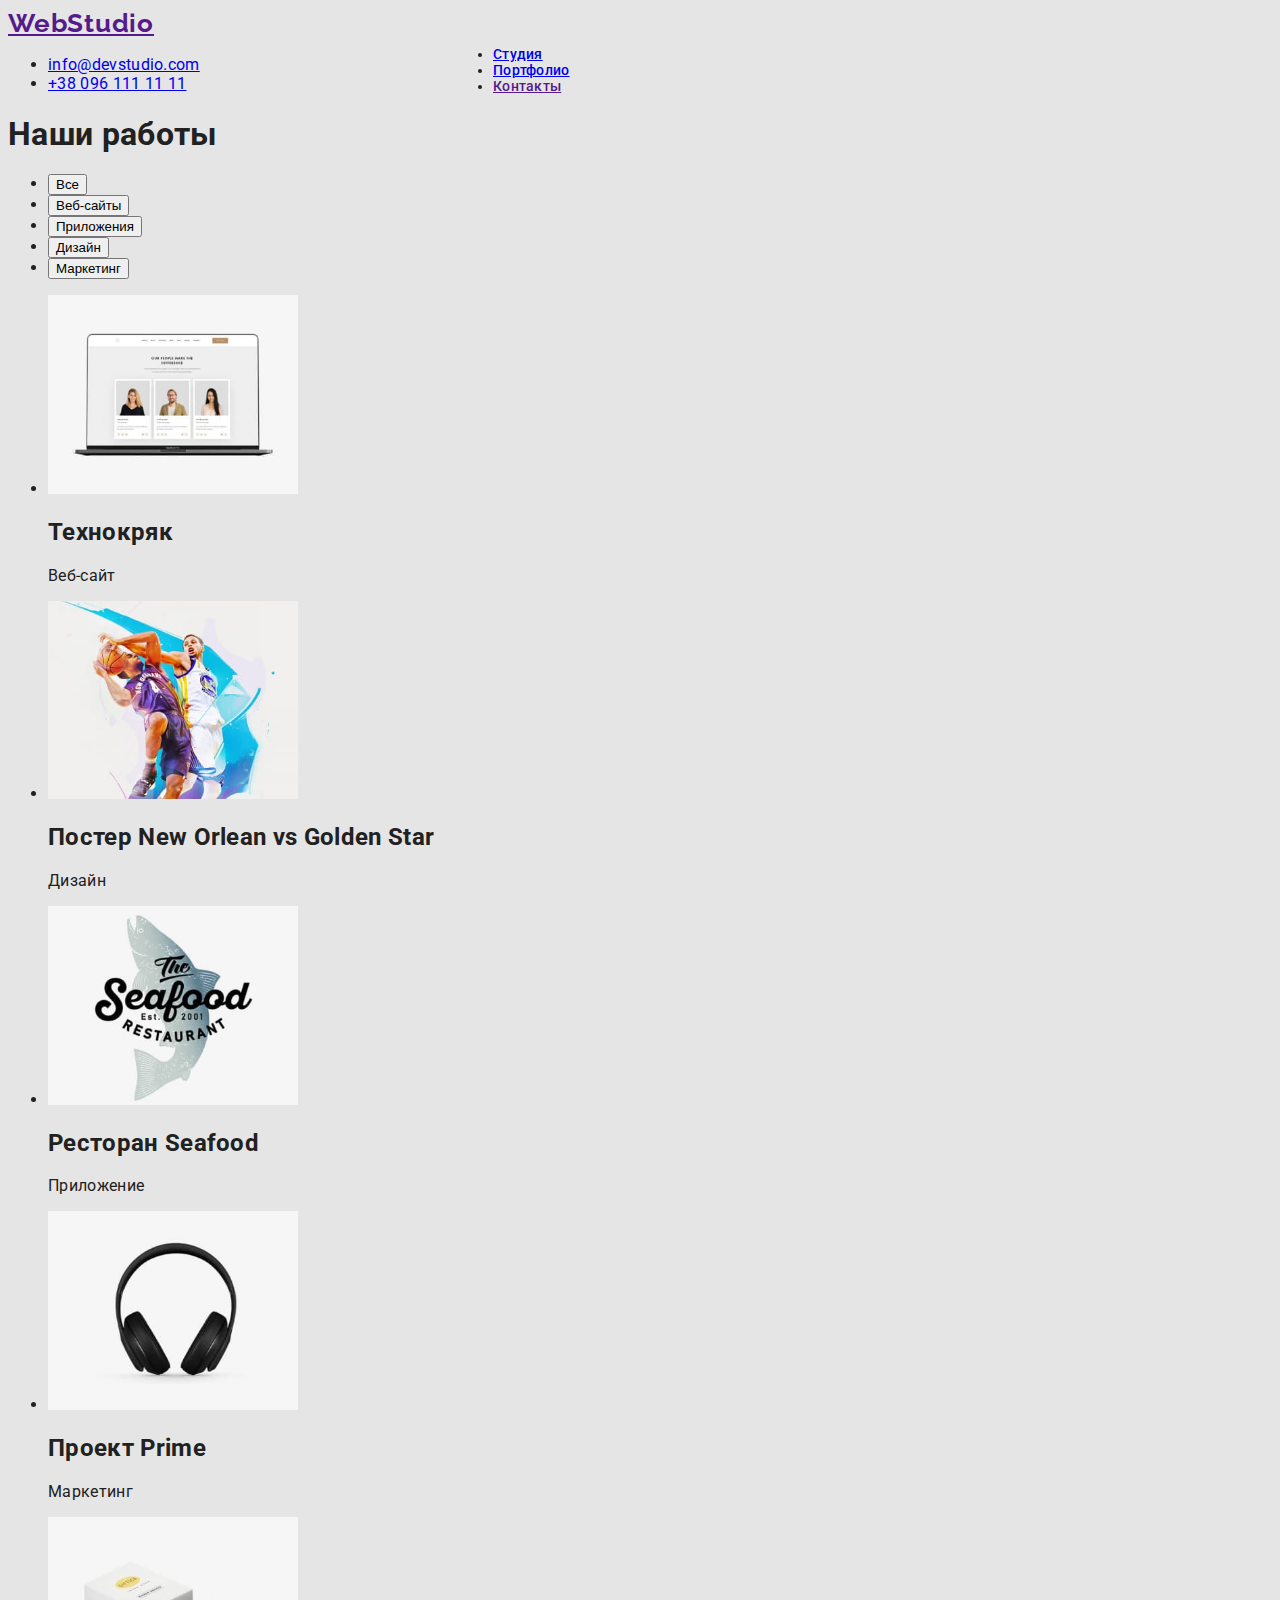
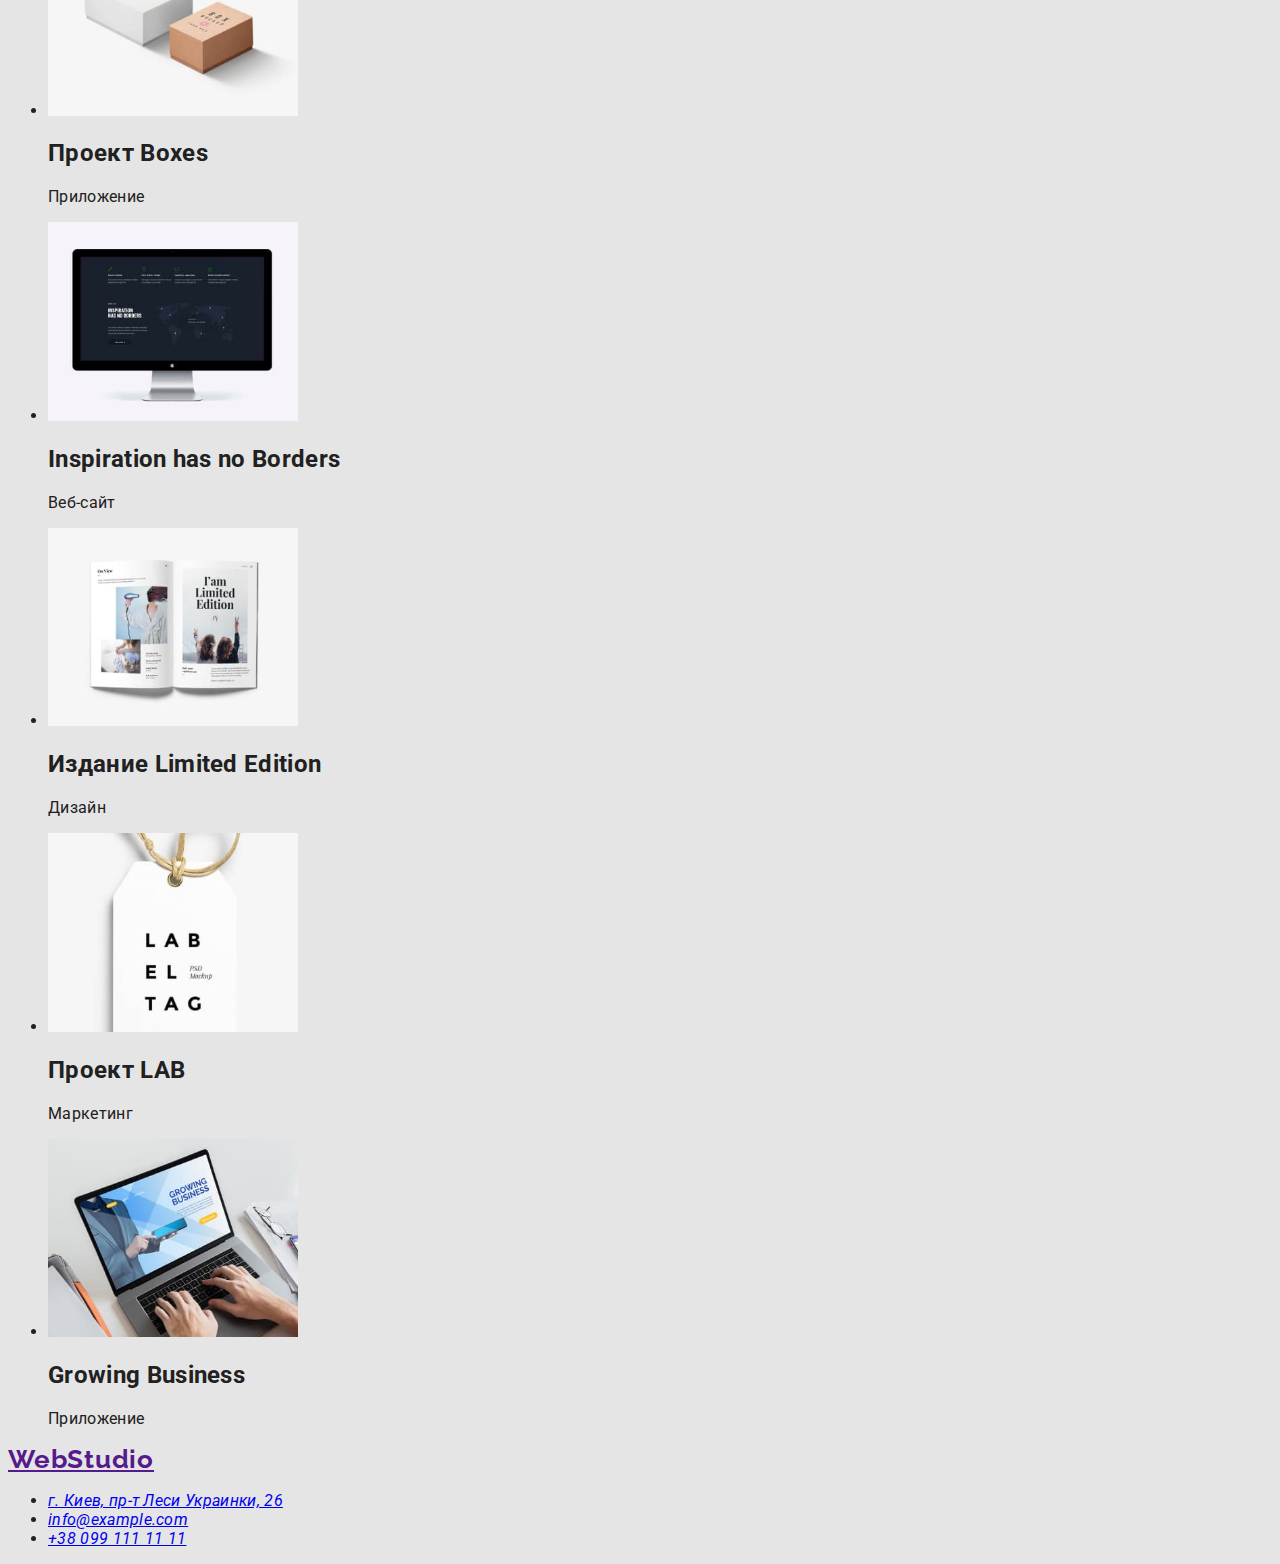
==== portfolio.html @ 0300ddf5 "css" ====
<!DOCTYPE html>
<html lang="ru">
  <head>
    <meta charset="UTF-8" />
    <meta http-equiv="X-UA-Compatible" content="IE=edge" />
    <meta name="viewport" content="width=device-width, initial-scale=1.0" />
    <title>Document</title>
    <link
      href="https://fonts.googleapis.com/css2?family=Raleway:wght@700&family=Roboto:wght@400;500;700;900&display=swap"
      rel="stylesheet"
    />
    <link rel="stylesheet" href="./css/styles.css" />
  </head>
  <body>
    <header>
      <nav>
        <a href="" class="logo">WebStudio</a>
        <ul class="site-nav">
          <li><a href="./index.html">Студия</a></li>
          <li><a href="./portfolio.html">Портфолио</a></li>
          <li><a href="">Контакты</a></li>
        </ul>
      </nav>
      <ul>
        <li><a href="mailto:info@devstudio.com">info@devstudio.com</a></li>
        <li><a href="tel:+380961111111">+38 096 111 11 11</a></li>
      </ul>
    </header>
    <main>
      <h1>Наши работы</h1>
      <ul>
        <li>
          <button type="button">Все</button>
        </li>
        <li>
          <button type="button">Веб-сайты</button>
        </li>
        <li>
          <button type="button">Приложения</button>
        </li>
        <li>
          <button type="button">Дизайн</button>
        </li>
        <li>
          <button type="button">Маркетинг</button>
        </li>
      </ul>
      <ul>
        <li>
          <img src="./images/img1.jpg" alt="ноутбук" width="250" />
          <h2>Технокряк</h2>
          <p>Веб-сайт</p>
        </li>
        <li>
          <img src="./images/img2.jpg" alt="баскетболисты" width="250" />
          <h2>Постер New Orlean vs Golden Star</h2>
          <p>Дизайн</p>
        </li>
        <li>
          <img src="./images/img3.jpg" alt="seafood" width="250" />
          <h2>Ресторан Seafood</h2>
          <p>Приложение</p>
        </li>
        <li>
          <img src="./images/img4.jpg" alt="наушники" width="250" />
          <h2>Проект Prime</h2>
          <p>Маркетинг</p>
        </li>
        <li>
          <img src="./images/img5.jpg" alt="коробки" width="250" />
          <h2>Проект Boxes</h2>
          <p>Приложение</p>
        </li>
        <li>
          <img src="./images/img6.jpg" alt="компьютер" width="250" />
          <h2>Inspiration has no Borders</h2>
          <p>Веб-сайт</p>
        </li>
        <li>
          <img src="./images/img7.jpg" alt="журнал" width="250" />
          <h2>Издание Limited Edition</h2>
          <p>Дизайн</p>
        </li>
        <li>
          <img src="./images/img8.jpg" alt="этикетка" width="250" />
          <h2>Проект LAB</h2>
          <p>Маркетинг</p>
        </li>
        <li>
          <img src="./images/img9.jpg" alt="работа за ноутбуком" width="250" />
          <h2>Growing Business</h2>
          <p>Приложение</p>
        </li>
      </ul>
    </main>
    <footer>
      <a href="" class="logo">WebStudio</a>
      <address>
        <ul>
          <li>
            <a href="https://goo.gl/maps/PEtUD6FRup9HMeJw8"
              >г. Киев, пр-т Леси Украинки, 26</a
            >
          </li>
          <li><a href="mailto:info@example.com">info@example.com</a></li>
          <li><a href="tel:+380991111111">+38 099 111 11 11</a></li>
        </ul>
      </address>
    </footer>
  </body>
</html>
---- css/styles.css ----
body {
  background-color: #e5e5e5;
  font-family: "Roboto", sans-serif;
  color: #212121;
  letter-spacing: 0.02em;
}
.logo {
  font-family: "Raleway", sans-serif;
  font-style: normal;
  font-weight: bold;
  font-size: 26px;
  line-height: 1.2;
  letter-spacing: 0.03em;
}
.site-nav {
  position: absolute;
  width: 49px;
  height: 16px;
  left: 453px;
  top: 32px;
  font-family: Roboto;
  font-style: normal;
  font-weight: 500;
  font-size: 14px;
  line-height: 16px;
  letter-spacing: 0.02em;
}
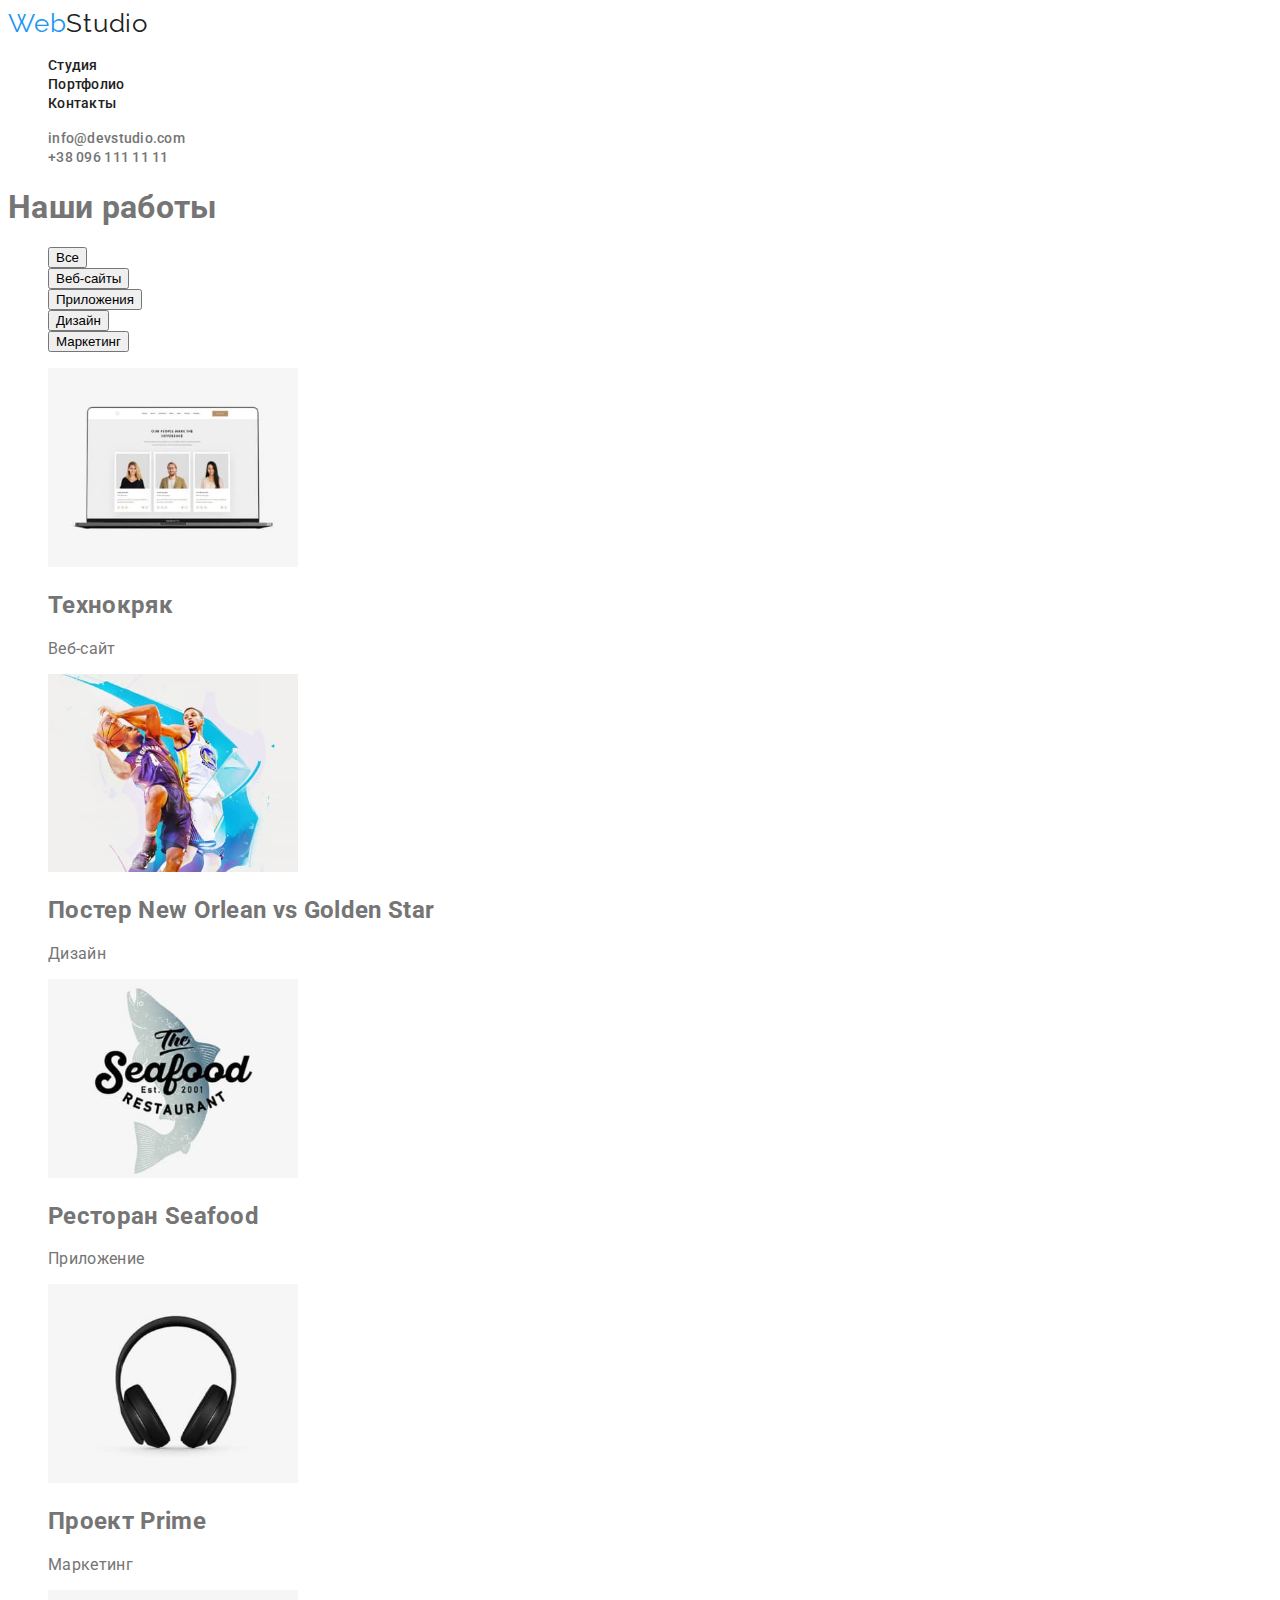
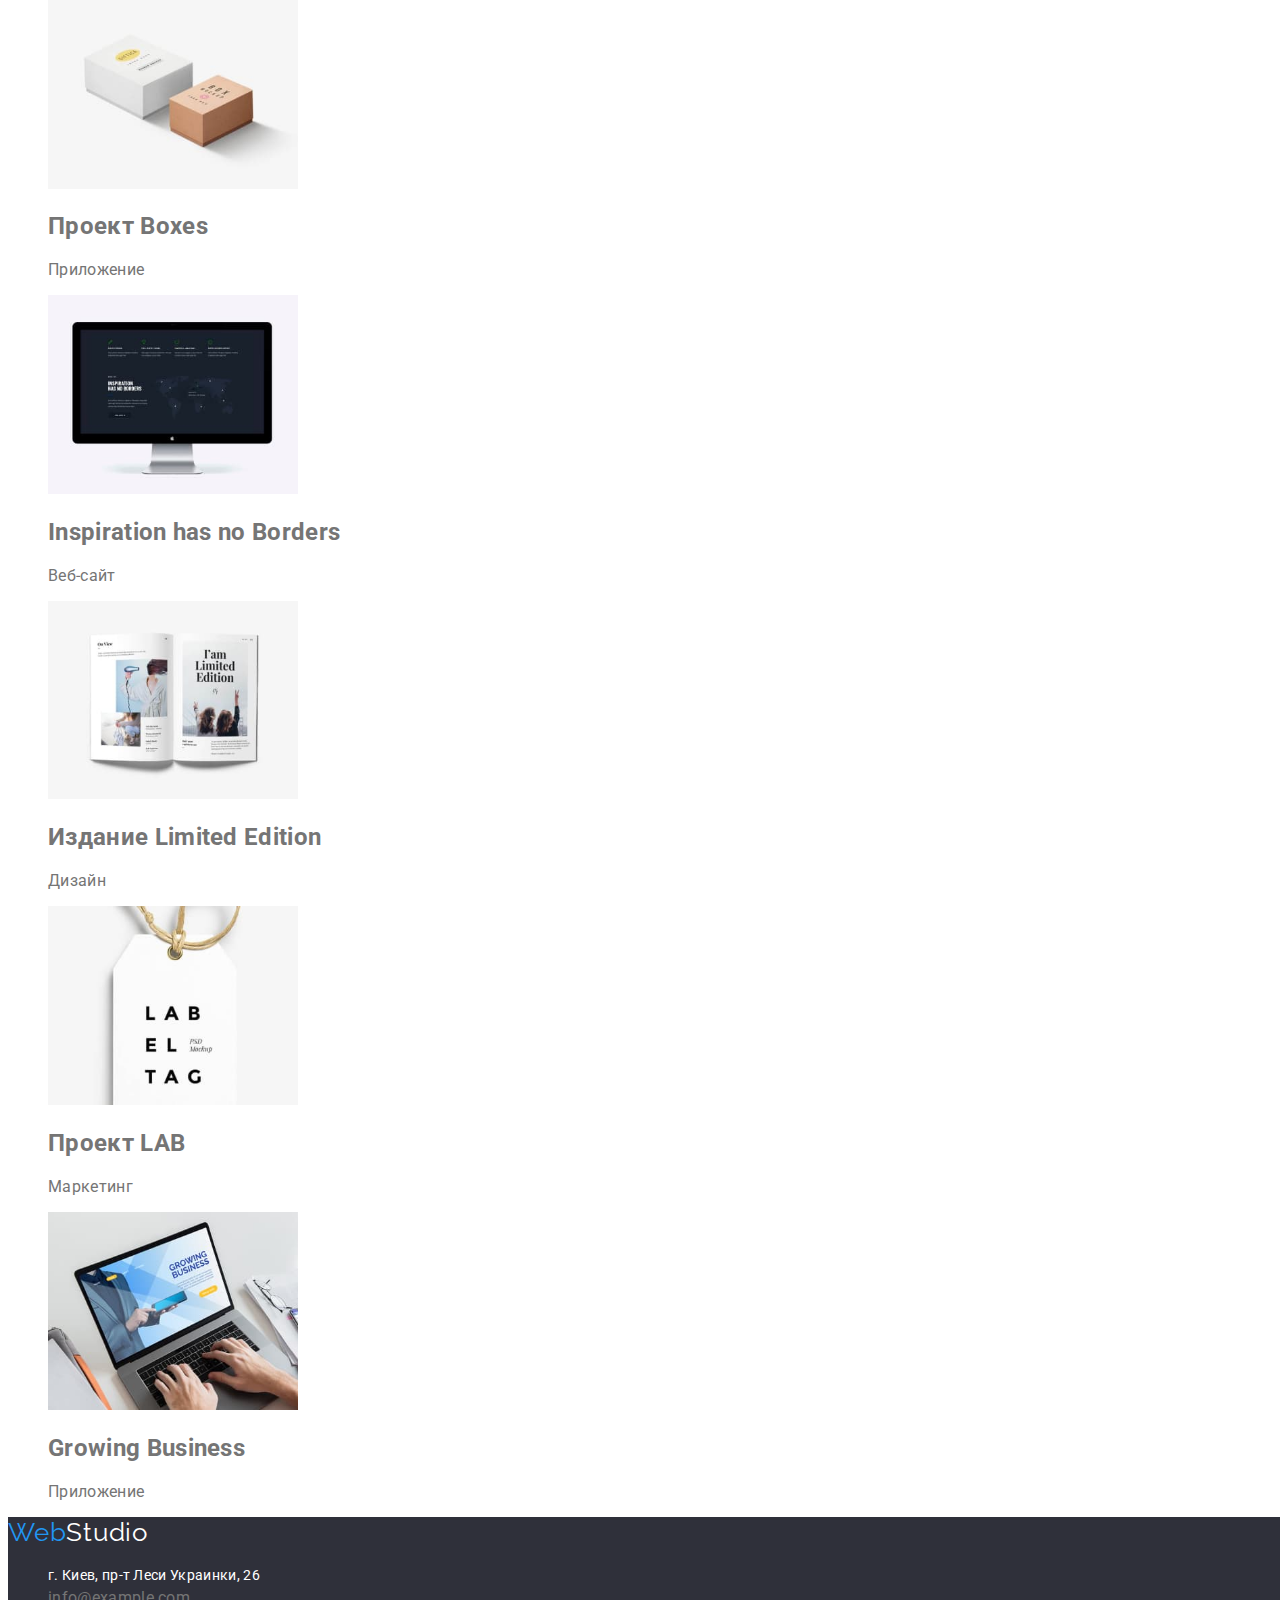
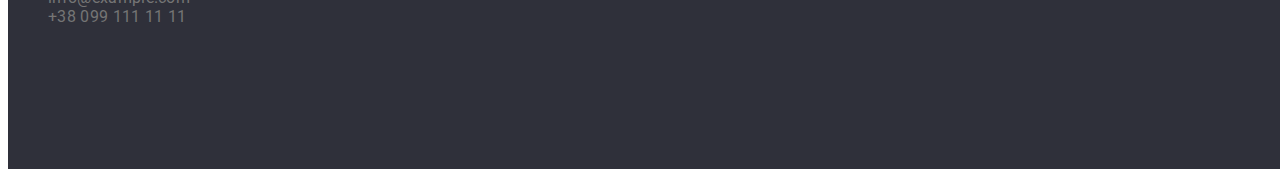
==== commit 1a6ee19d: "studio css" ====
--- a/portfolio.html
+++ b/portfolio.html
@@ -5,6 +5,8 @@
     <meta http-equiv="X-UA-Compatible" content="IE=edge" />
     <meta name="viewport" content="width=device-width, initial-scale=1.0" />
     <title>Document</title>
+    <link rel="preconnect" href="https://fonts.googleapis.com" />
+    <link rel="preconnect" href="https://fonts.gstatic.com" crossorigin />
     <link
       href="https://fonts.googleapis.com/css2?family=Raleway:wght@700&family=Roboto:wght@400;500;700;900&display=swap"
       rel="stylesheet"
@@ -12,18 +14,24 @@
     <link rel="stylesheet" href="./css/styles.css" />
   </head>
   <body>
-    <header>
-      <nav>
-        <a href="" class="logo">WebStudio</a>
-        <ul class="site-nav">
-          <li><a href="./index.html">Студия</a></li>
-          <li><a href="./portfolio.html">Портфолио</a></li>
-          <li><a href="">Контакты</a></li>
+    <header class="header">
+      <nav class="navigation">
+        <a href="" class="logo"><span>Web</span>Studio</a>
+        <ul>
+          <li><a href="./index.html" class="site-nav">Студия</a></li>
+          <li><a href="./portfolio.html" class="site-nav">Портфолио</a></li>
+          <li><a href="" class="site-nav">Контакты</a></li>
         </ul>
       </nav>
       <ul>
-        <li><a href="mailto:info@devstudio.com">info@devstudio.com</a></li>
-        <li><a href="tel:+380961111111">+38 096 111 11 11</a></li>
+        <li>
+          <a href="mailto:info@devstudio.com" class="link"
+            >info@devstudio.com</a
+          >
+        </li>
+        <li>
+          <a href="tel:+380961111111" class="link">+38 096 111 11 11</a>
+        </li>
       </ul>
     </header>
     <main>
@@ -93,17 +101,28 @@
         </li>
       </ul>
     </main>
-    <footer>
-      <a href="" class="logo">WebStudio</a>
+    <footer class="footer">
+      <a href="" class="footer-logo"><span>Web</span>Studio</a>
       <address>
         <ul>
           <li>
-            <a href="https://goo.gl/maps/PEtUD6FRup9HMeJw8"
+            <a
+              href="https://goo.gl/maps/PEtUD6FRup9HMeJw8"
+              target="_blank"
+              class="address"
               >г. Киев, пр-т Леси Украинки, 26</a
             >
           </li>
-          <li><a href="mailto:info@example.com">info@example.com</a></li>
-          <li><a href="tel:+380991111111">+38 099 111 11 11</a></li>
+          <li>
+            <a href="mailto:info@example.com" class="footer-link"
+              >info@example.com</a
+            >
+          </li>
+          <li>
+            <a href="tel:+380991111111" class="footer-link"
+              >+38 099 111 11 11</a
+            >
+          </li>
         </ul>
       </address>
     </footer>
--- a/css/styles.css
+++ b/css/styles.css
@@ -1,27 +1,141 @@
 body {
-  background-color: #e5e5e5;
+  background-color: #ffffff;
+  color: #757575;
   font-family: "Roboto", sans-serif;
-  color: #212121;
   letter-spacing: 0.02em;
 }
+/* header */
+.header {
+  width: 1600px;
+  left: 0px;
+  top: 0px;
+}
+
 .logo {
+  color: #212121;
   font-family: "Raleway", sans-serif;
-  font-style: normal;
-  font-weight: bold;
   font-size: 26px;
   line-height: 1.2;
   letter-spacing: 0.03em;
 }
+span {
+  color: #2196f3;
+}
 .site-nav {
-  position: absolute;
-  width: 49px;
-  height: 16px;
-  left: 453px;
-  top: 32px;
-  font-family: Roboto;
-  font-style: normal;
+  font-family: "Roboto", sans-serif;
   font-weight: 500;
   font-size: 14px;
-  line-height: 16px;
+  line-height: 1.14;
   letter-spacing: 0.02em;
+  color: #212121;
 }
+.site-nav:hover,
+.site-nav:focus {
+  color: #2196f3;
+}
+.link {
+  font-family: "Roboto", sans-serif;
+  font-weight: 500;
+  font-size: 14px;
+  line-height: 1.14;
+  letter-spacing: 0.02em;
+  color: #757575;
+}
+
+.link:focus,
+.link:hover {
+  color: #2196f3;
+}
+
+/* section */
+.section-title {
+  font-size: 36px;
+  line-height: 1.16;
+  letter-spacing: 0.03em;
+}
+.hero-title {
+  font-family: "Roboto", sans-serif;
+  font-weight: 900;
+  font-size: 44px;
+  line-height: 1.36;
+  text-align: center;
+  letter-spacing: 0.06em;
+  text-transform: uppercase;
+  color: #ffffff;
+  background-color: #2f303a;
+  width: 1600px;
+  height: 600px;
+  left: 0px;
+  top: 80px;
+}
+.button-hero {
+  font-family: "Roboto", sans-serif;
+  font-size: 16px;
+  line-height: 1.87;
+  position: absolute;
+  width: 200px;
+  height: 50px;
+  left: 700px;
+  top: 430px;
+  color: #ffffff;
+  background: #2196f3;
+  box-shadow: 0px 4px 4px rgba(0, 0, 0, 0.15);
+  border-radius: 4px;
+}
+.title {
+  font-size: 14px;
+  line-height: 1.14;
+  letter-spacing: 0.03em;
+  text-transform: uppercase;
+  color: #212121;
+}
+.title-text {
+  font-size: 14px;
+  line-height: 1.71;
+  letter-spacing: 0.03em;
+}
+
+.section-team {
+  width: 1600px;
+  left: 0px;
+  top: 1449px;
+  background: #f5f4fa;
+}
+/* footer */
+.footer {
+  background-color: #2f303a;
+  width: 1600px;
+  height: 252px;
+  left: 0px;
+  top: 2097px;
+}
+.footer-logo {
+  font-family: "Raleway", sans-serif;
+  font-size: 26px;
+  line-height: 1.19;
+  letter-spacing: 0.03em;
+  color: #ffffff;
+}
+.address {
+  font-style: normal;
+  text-decoration: none;
+  color: #fff;
+  font-size: 14px;
+  line-height: 1.71;
+}
+
+.footer-link {
+  font-style: normal;
+  text-decoration: none;
+  color: #757575;
+}
+
+.footer-link:focus,
+.footer-link:hover {
+  color: #2196f3;
+}
+
+* {
+  text-decoration: none;
+  list-style-type: none;
+}
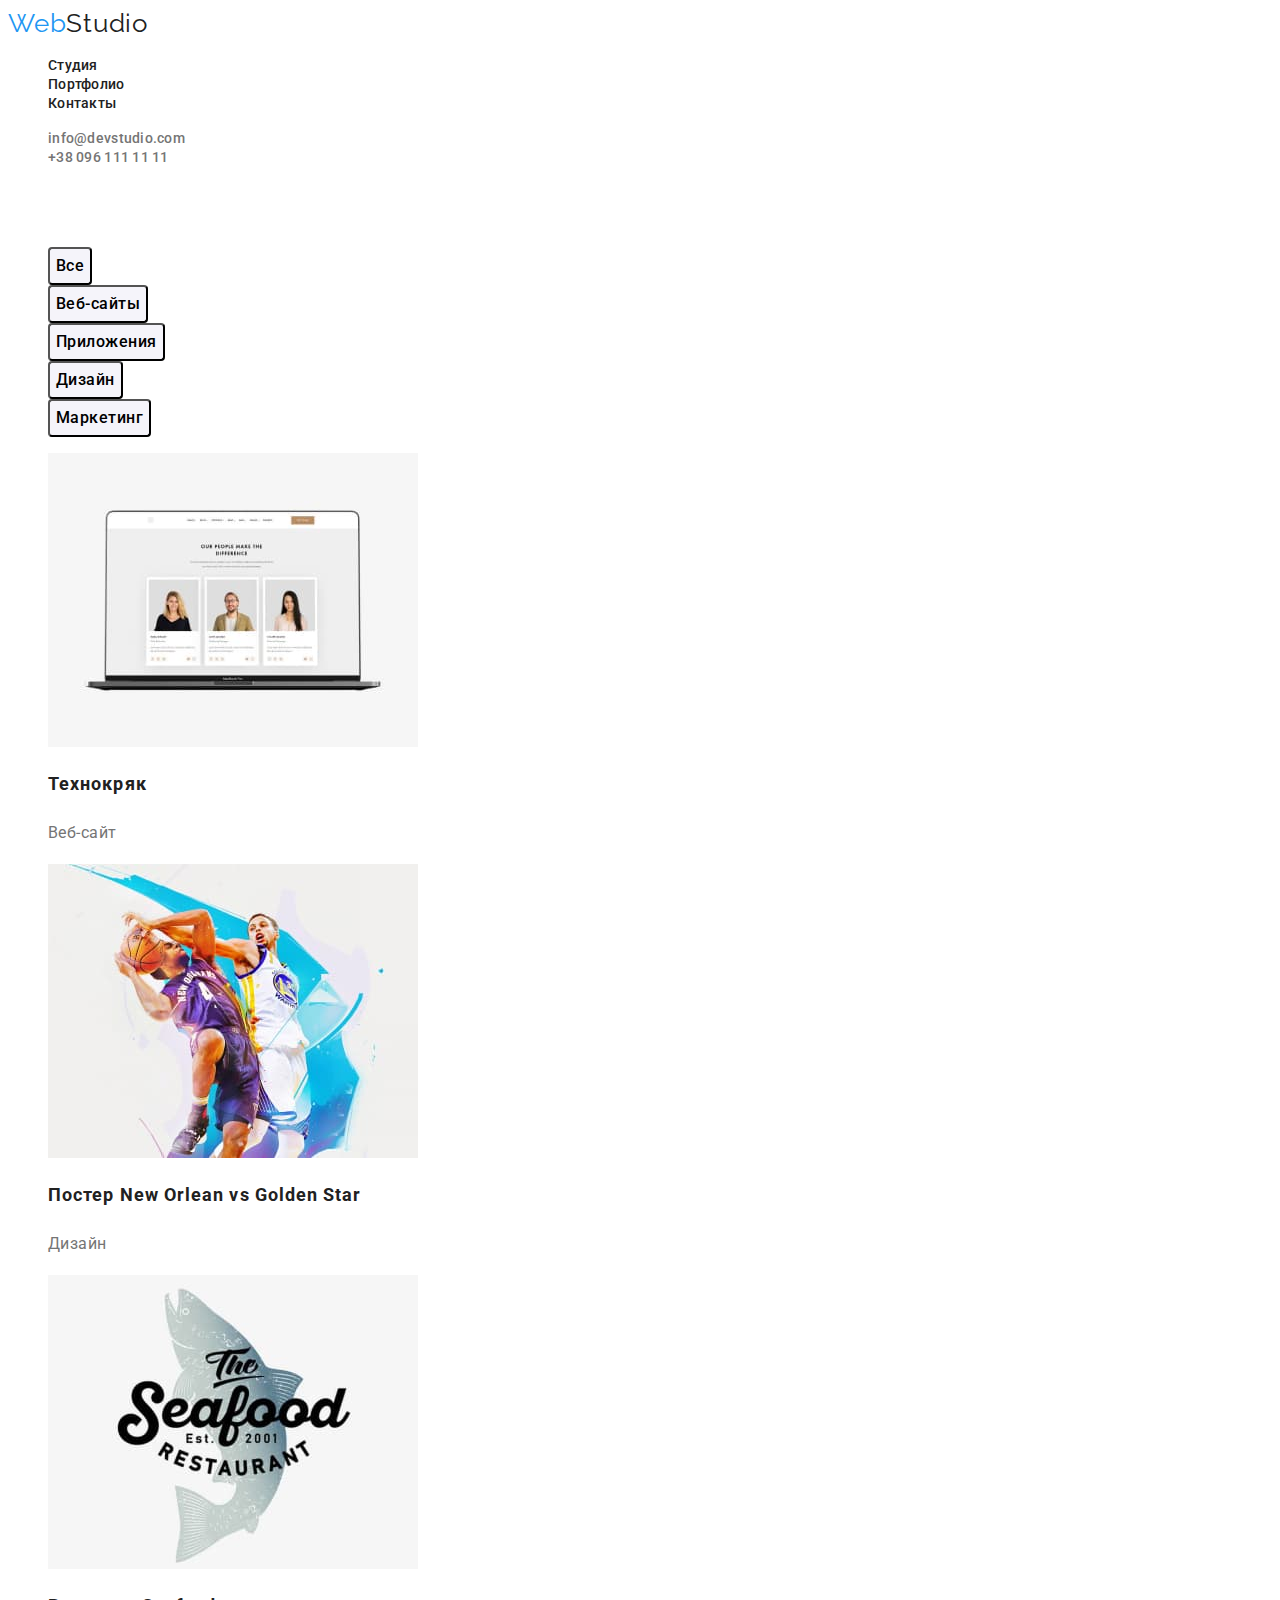
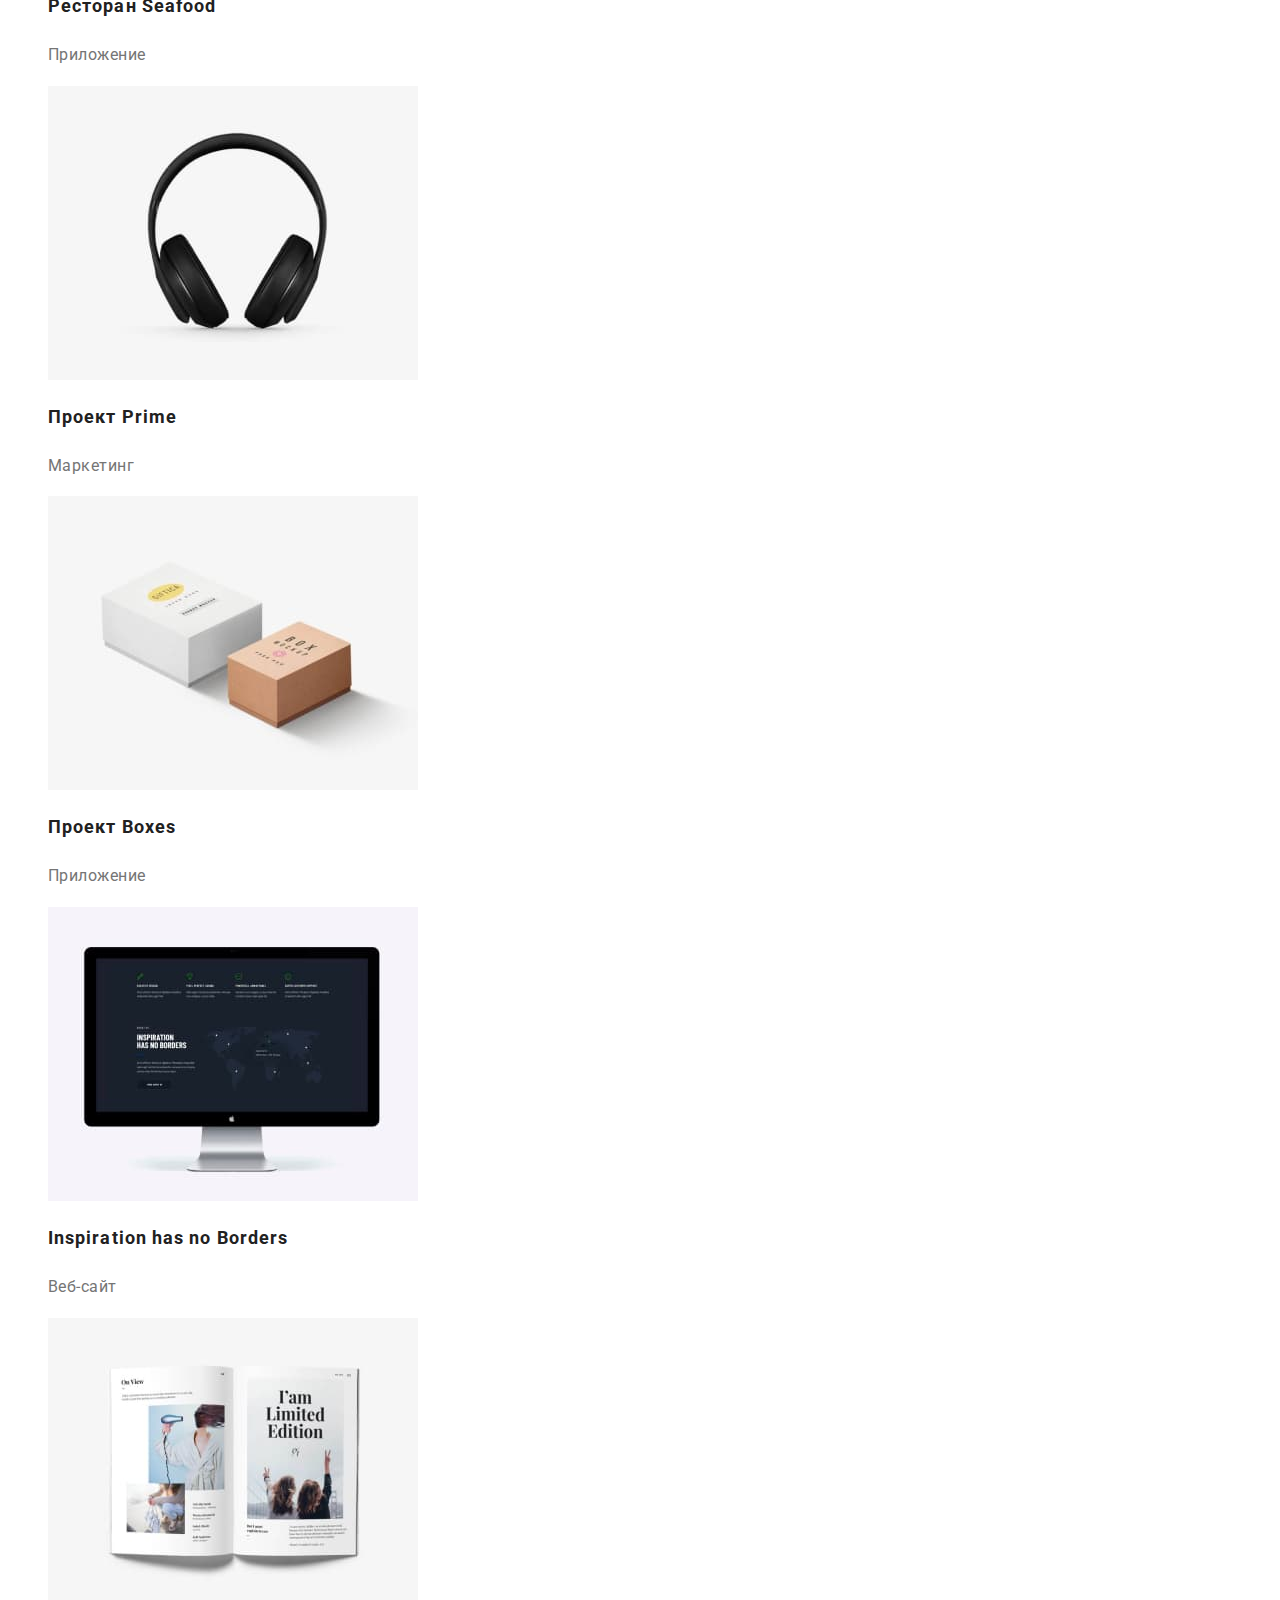
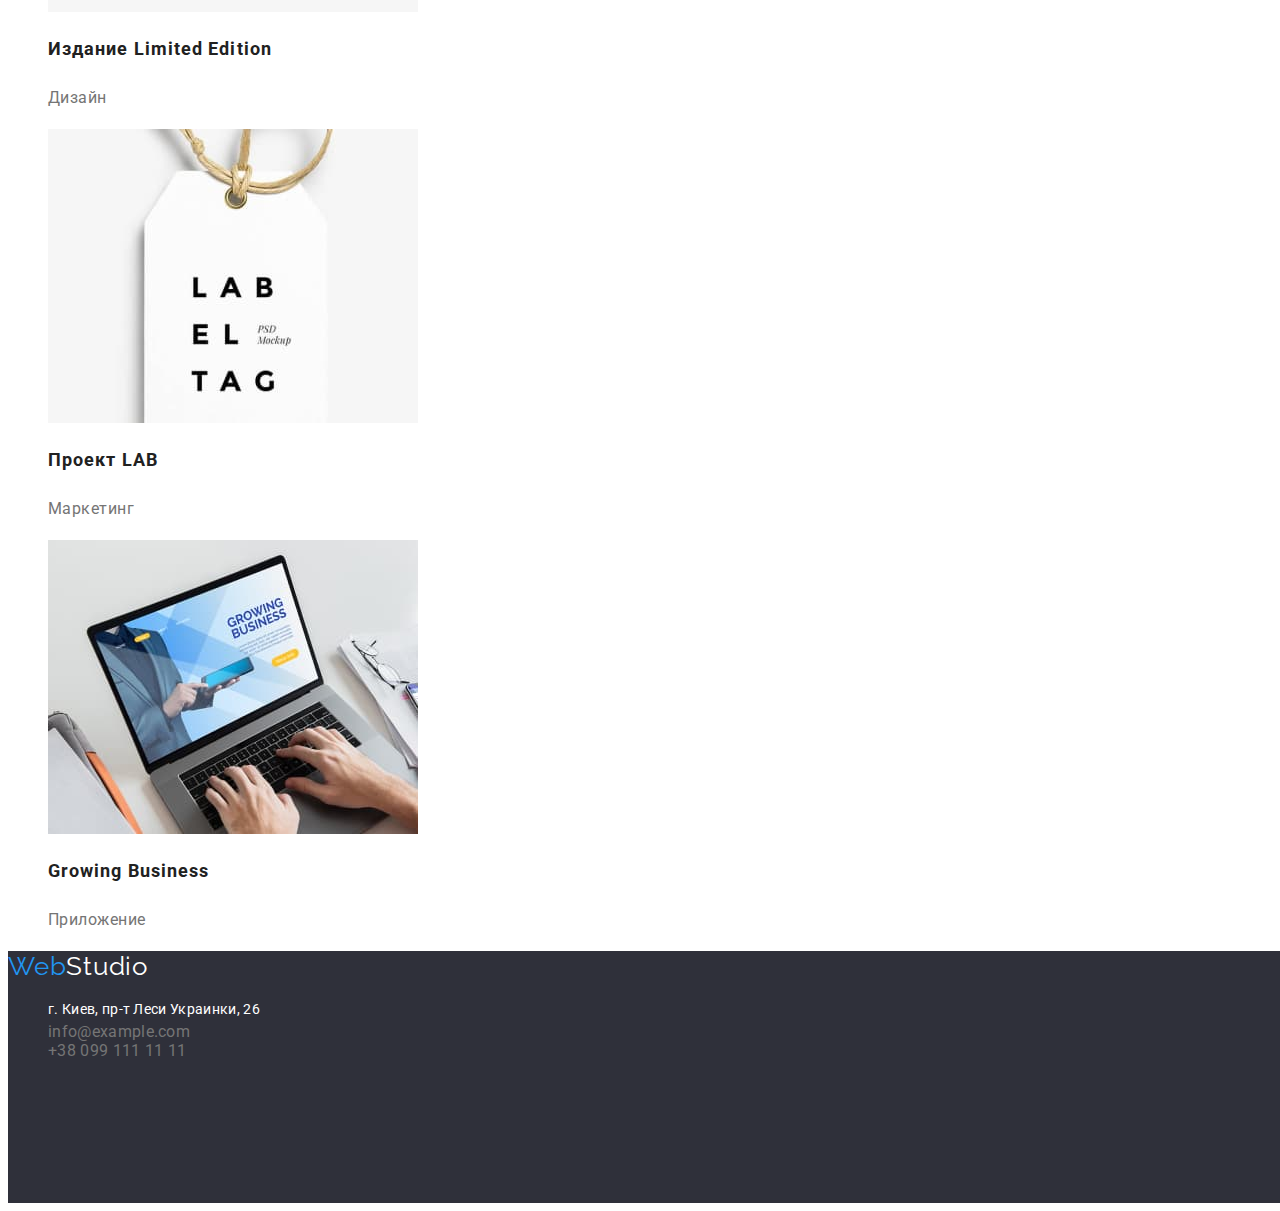
==== commit 6e8c8a45: "portfolio css" ====
--- a/portfolio.html
+++ b/portfolio.html
@@ -34,70 +34,115 @@
         </li>
       </ul>
     </header>
-    <main>
-      <h1>Наши работы</h1>
+    <main class="main">
+      <h1 class="hidden">Наши работы</h1>
       <ul>
         <li>
-          <button type="button">Все</button>
+          <button type="button" class="main-button">Все</button>
         </li>
         <li>
-          <button type="button">Веб-сайты</button>
+          <button type="button" class="main-button">Веб-сайты</button>
         </li>
         <li>
-          <button type="button">Приложения</button>
+          <button type="button" class="main-button">Приложения</button>
         </li>
         <li>
-          <button type="button">Дизайн</button>
+          <button type="button" class="main-button">Дизайн</button>
         </li>
         <li>
-          <button type="button">Маркетинг</button>
+          <button type="button" class="main-button">Маркетинг</button>
         </li>
       </ul>
-      <ul>
+      <ul class="portfolio">
         <li>
-          <img src="./images/img1.jpg" alt="ноутбук" width="250" />
-          <h2>Технокряк</h2>
-          <p>Веб-сайт</p>
+          <img
+            src="./images/img1.jpg"
+            alt="ноутбук"
+            width="250"
+            class="portfolio-img"
+          />
+          <h2 class="portfolio-list">Технокряк</h2>
+          <p class="portfolio-description">Веб-сайт</p>
         </li>
         <li>
-          <img src="./images/img2.jpg" alt="баскетболисты" width="250" />
-          <h2>Постер New Orlean vs Golden Star</h2>
-          <p>Дизайн</p>
+          <img
+            src="./images/img2.jpg"
+            alt="баскетболисты"
+            width="250"
+            class="portfolio-img"
+          />
+          <h2 class="portfolio-list">Постер New Orlean vs Golden Star</h2>
+          <p class="portfolio-description">Дизайн</p>
         </li>
         <li>
-          <img src="./images/img3.jpg" alt="seafood" width="250" />
-          <h2>Ресторан Seafood</h2>
-          <p>Приложение</p>
+          <img
+            src="./images/img3.jpg"
+            alt="seafood"
+            width="250"
+            class="portfolio-img"
+          />
+          <h2 class="portfolio-list">Ресторан Seafood</h2>
+          <p class="portfolio-description">Приложение</p>
         </li>
         <li>
-          <img src="./images/img4.jpg" alt="наушники" width="250" />
-          <h2>Проект Prime</h2>
-          <p>Маркетинг</p>
+          <img
+            src="./images/img4.jpg"
+            alt="наушники"
+            width="250"
+            class="portfolio-img"
+          />
+          <h2 class="portfolio-list">Проект Prime</h2>
+          <p class="portfolio-description">Маркетинг</p>
         </li>
         <li>
-          <img src="./images/img5.jpg" alt="коробки" width="250" />
-          <h2>Проект Boxes</h2>
-          <p>Приложение</p>
+          <img
+            src="./images/img5.jpg"
+            alt="коробки"
+            width="250"
+            class="portfolio-img"
+          />
+          <h2 class="portfolio-list">Проект Boxes</h2>
+          <p class="portfolio-description">Приложение</p>
         </li>
         <li>
-          <img src="./images/img6.jpg" alt="компьютер" width="250" />
-          <h2>Inspiration has no Borders</h2>
-          <p>Веб-сайт</p>
+          <img
+            src="./images/img6.jpg"
+            alt="компьютер"
+            width="250"
+            class="portfolio-img"
+          />
+          <h2 class="portfolio-list">Inspiration has no Borders</h2>
+          <p class="portfolio-description">Веб-сайт</p>
         </li>
         <li>
-          <img src="./images/img7.jpg" alt="журнал" width="250" />
-          <h2>Издание Limited Edition</h2>
-          <p>Дизайн</p>
+          <img
+            src="./images/img7.jpg"
+            alt="журнал"
+            width="250"
+            class="portfolio-img"
+          />
+          <h2 class="portfolio-list">Издание Limited Edition</h2>
+          <p class="portfolio-description">Дизайн</p>
         </li>
         <li>
-          <img src="./images/img8.jpg" alt="этикетка" width="250" />
-          <h2>Проект LAB</h2>
-          <p>Маркетинг</p>
+          <img
+            src="./images/img8.jpg"
+            alt="этикетка"
+            width="250"
+            class="portfolio-img"
+          />
+          <h2 class="portfolio-list">Проект LAB</h2>
+          <p class="portfolio-description">Маркетинг</p>
         </li>
         <li>
-          <img src="./images/img9.jpg" alt="работа за ноутбуком" width="250" />
-          <h2>Growing Business</h2>
-          <p>Приложение</p>
+          <img
+            src="./images/img9.jpg"
+            alt="работа за ноутбуком"
+            width="250"
+            class="portfolio-img"
+          />
+          <h2 class="portfolio-list">Growing Business</h2>
+          <p class="portfolio-description">Приложение</p>
         </li>
       </ul>
     </main>
--- a/css/styles.css
+++ b/css/styles.css
@@ -139,3 +139,38 @@
   text-decoration: none;
   list-style-type: none;
 }
+
+/* -----porfolio------- */
+.hidden {
+  opacity: 0;
+}
+
+.main-button {
+  font-family: "Roboto", sans-serif;
+  height: 38px;
+  border-radius: 4px;
+  font-weight: 500;
+  font-size: 16px;
+  line-height: 1.62;
+  letter-spacing: 0.03em;
+  background: #f5f4fa;
+}
+.main-button:focus,
+.main-button:hover {
+  background-color: #2196f3;
+}
+
+.portfolio-img {
+  width: 370px;
+}
+.portfolio-list {
+  font-size: 18px;
+  line-height: 2;
+  letter-spacing: 0.06em;
+  color: #212121;
+}
+.portfolio-description {
+  font-size: 16px;
+  line-height: 1.87;
+  letter-spacing: 0.03em;
+}
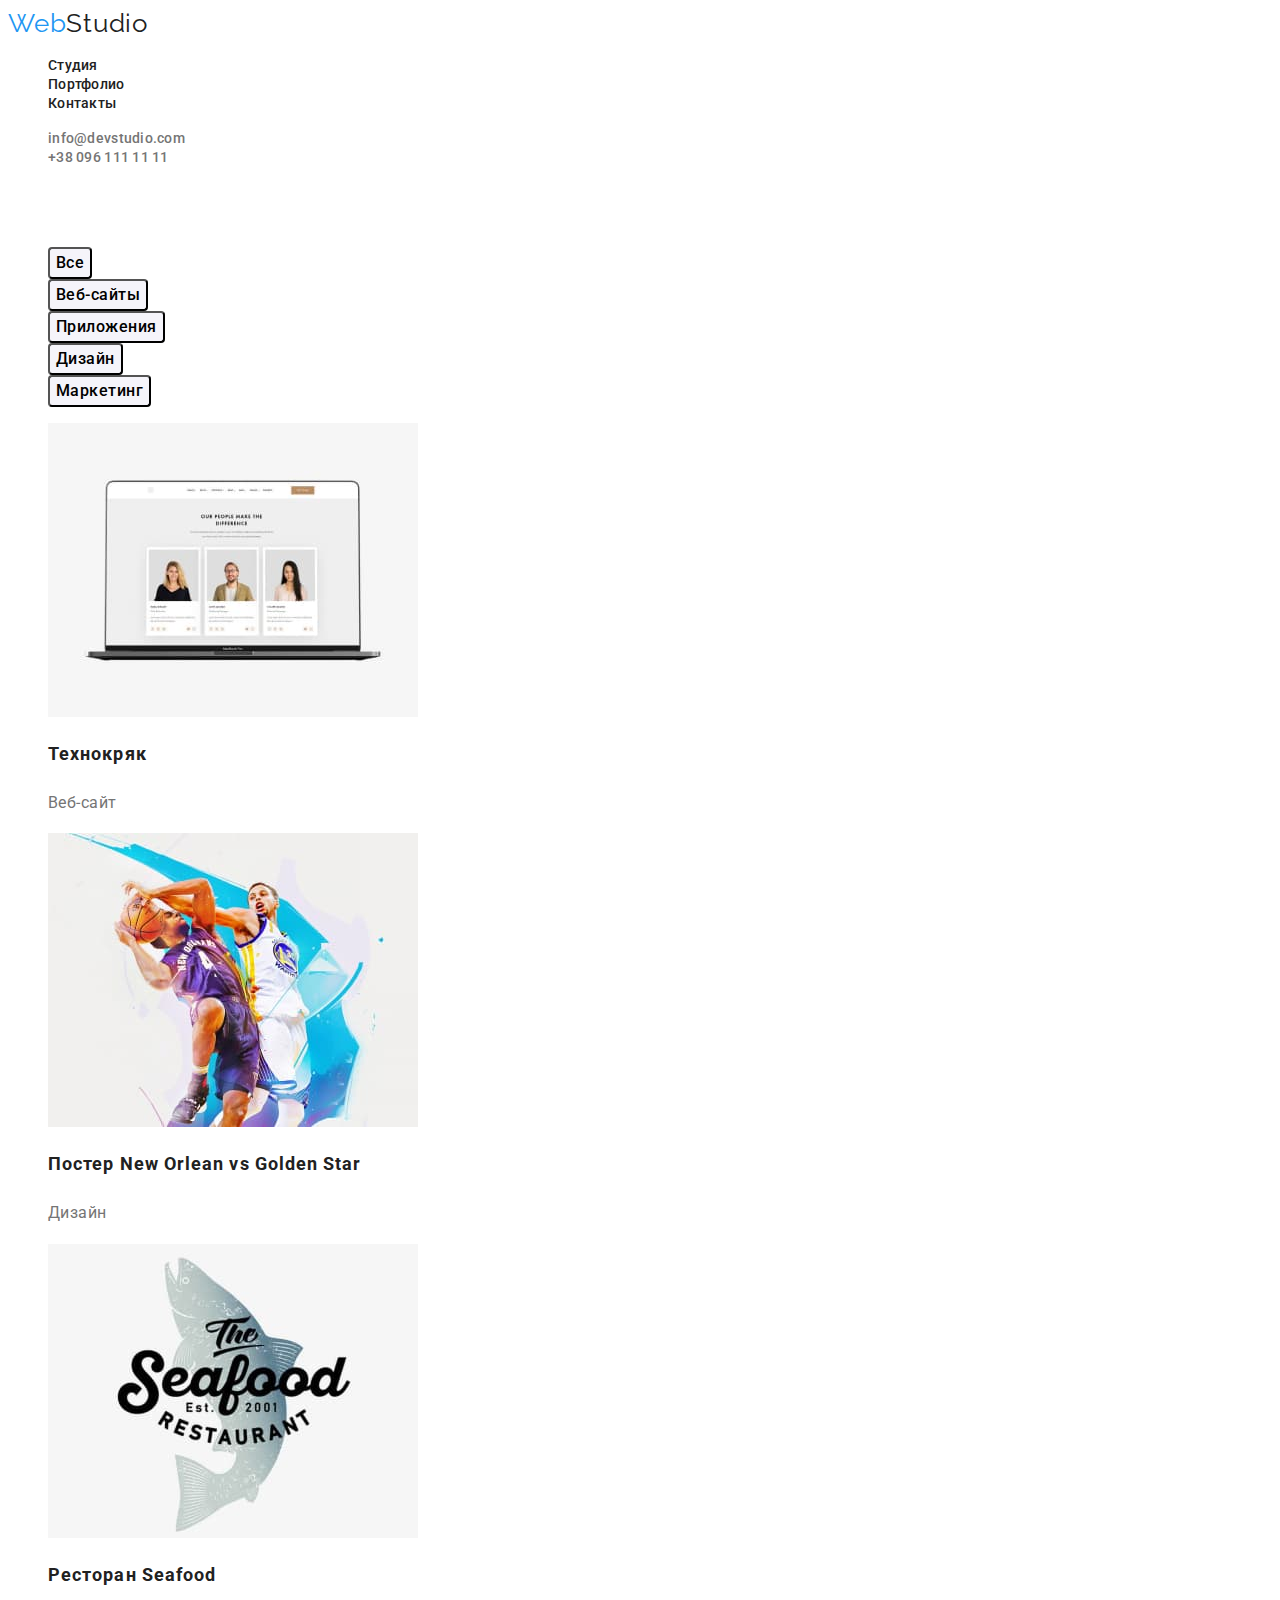
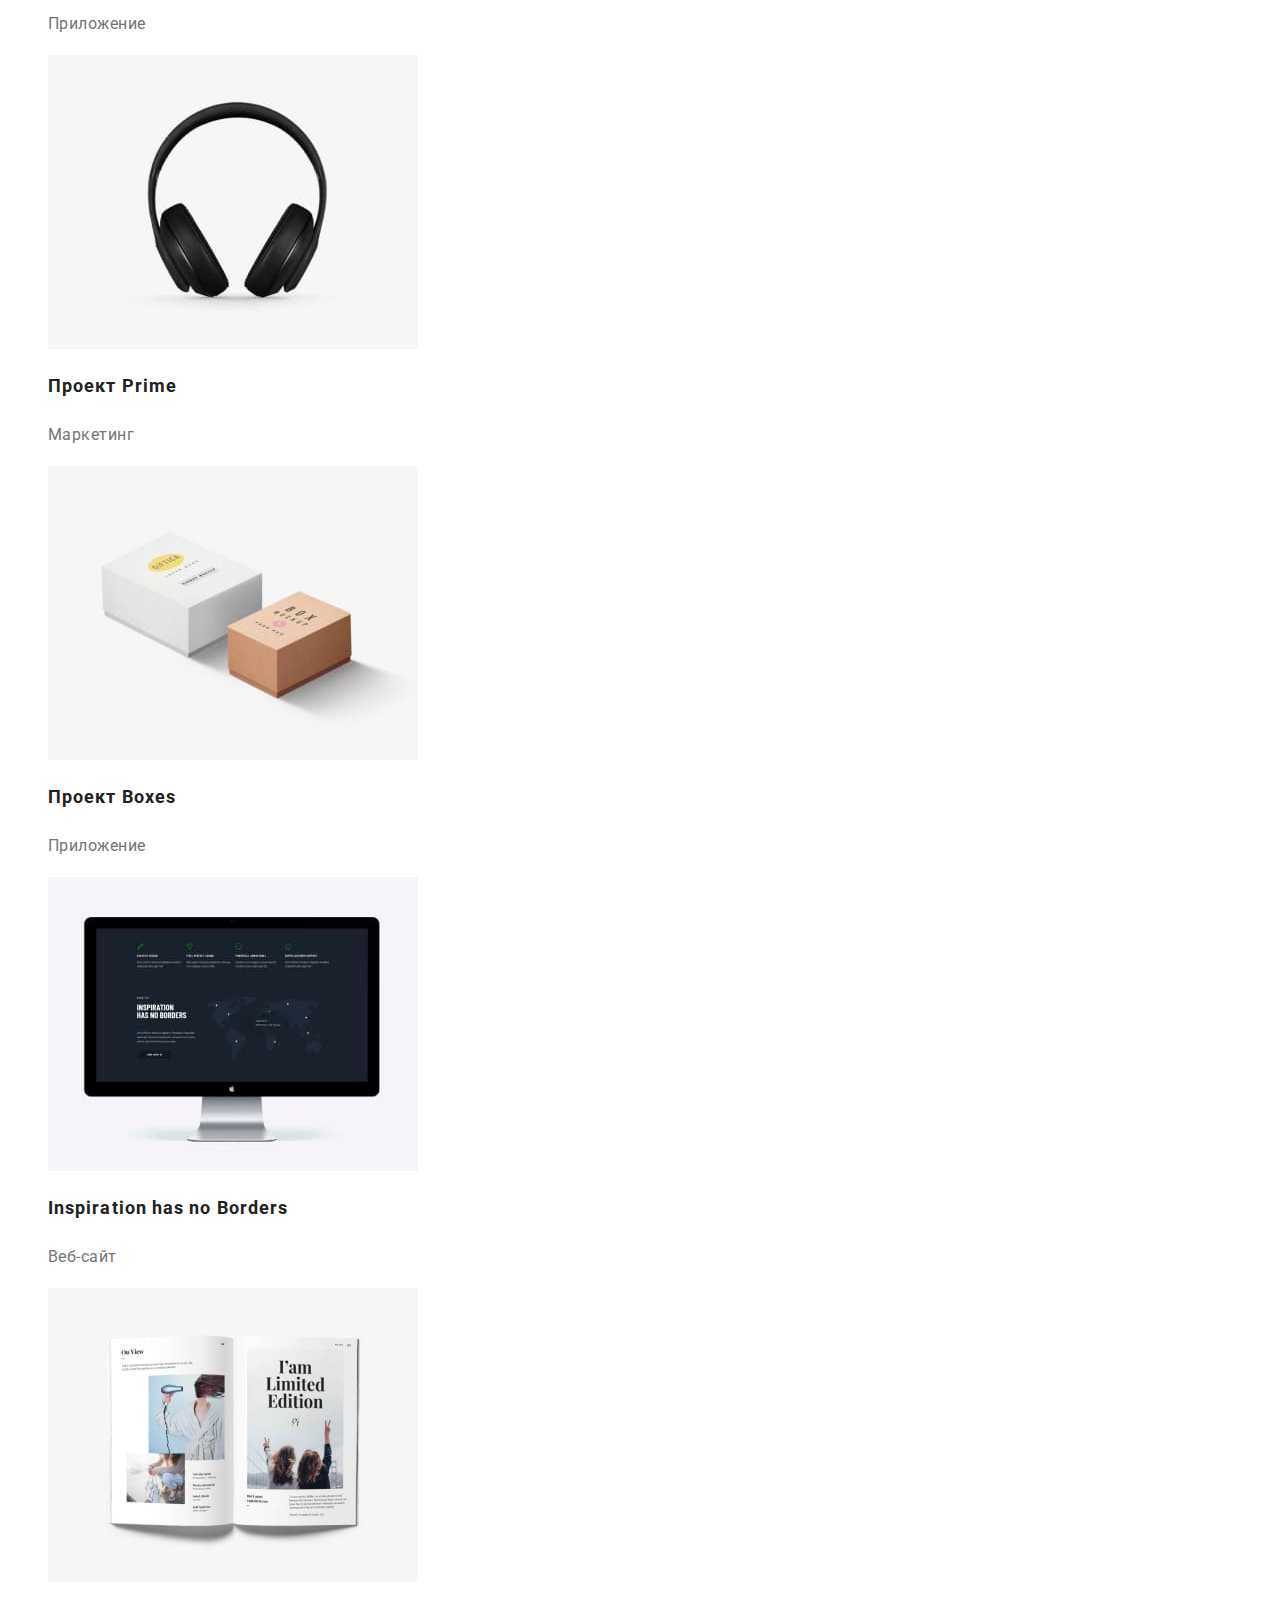
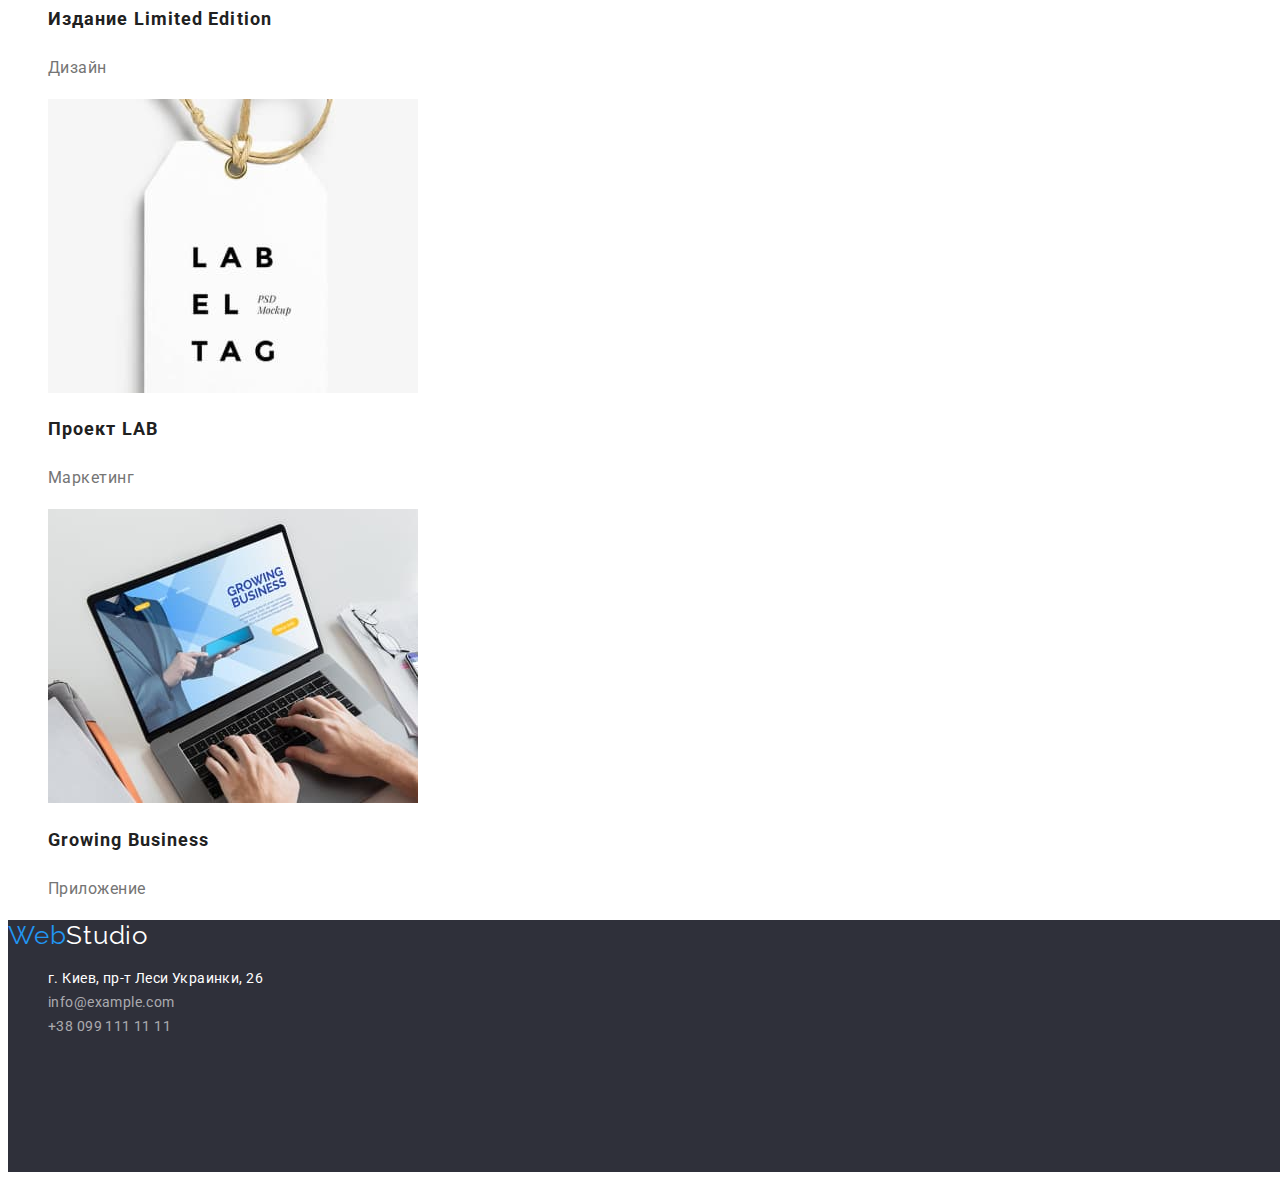
==== commit f682d9cb: "corrected" ====
--- a/portfolio.html
+++ b/portfolio.html
@@ -35,116 +35,118 @@
       </ul>
     </header>
     <main class="main">
-      <h1 class="hidden">Наши работы</h1>
-      <ul>
-        <li>
-          <button type="button" class="main-button">Все</button>
-        </li>
-        <li>
-          <button type="button" class="main-button">Веб-сайты</button>
-        </li>
-        <li>
-          <button type="button" class="main-button">Приложения</button>
-        </li>
-        <li>
-          <button type="button" class="main-button">Дизайн</button>
-        </li>
-        <li>
-          <button type="button" class="main-button">Маркетинг</button>
-        </li>
-      </ul>
-      <ul class="portfolio">
-        <li>
-          <img
-            src="./images/img1.jpg"
-            alt="ноутбук"
-            width="250"
-            class="portfolio-img"
-          />
-          <h2 class="portfolio-list">Технокряк</h2>
-          <p class="portfolio-description">Веб-сайт</p>
-        </li>
-        <li>
-          <img
-            src="./images/img2.jpg"
-            alt="баскетболисты"
-            width="250"
-            class="portfolio-img"
-          />
-          <h2 class="portfolio-list">Постер New Orlean vs Golden Star</h2>
-          <p class="portfolio-description">Дизайн</p>
-        </li>
-        <li>
-          <img
-            src="./images/img3.jpg"
-            alt="seafood"
-            width="250"
-            class="portfolio-img"
-          />
-          <h2 class="portfolio-list">Ресторан Seafood</h2>
-          <p class="portfolio-description">Приложение</p>
-        </li>
-        <li>
-          <img
-            src="./images/img4.jpg"
-            alt="наушники"
-            width="250"
-            class="portfolio-img"
-          />
-          <h2 class="portfolio-list">Проект Prime</h2>
-          <p class="portfolio-description">Маркетинг</p>
-        </li>
-        <li>
-          <img
-            src="./images/img5.jpg"
-            alt="коробки"
-            width="250"
-            class="portfolio-img"
-          />
-          <h2 class="portfolio-list">Проект Boxes</h2>
-          <p class="portfolio-description">Приложение</p>
-        </li>
-        <li>
-          <img
-            src="./images/img6.jpg"
-            alt="компьютер"
-            width="250"
-            class="portfolio-img"
-          />
-          <h2 class="portfolio-list">Inspiration has no Borders</h2>
-          <p class="portfolio-description">Веб-сайт</p>
-        </li>
-        <li>
-          <img
-            src="./images/img7.jpg"
-            alt="журнал"
-            width="250"
-            class="portfolio-img"
-          />
-          <h2 class="portfolio-list">Издание Limited Edition</h2>
-          <p class="portfolio-description">Дизайн</p>
-        </li>
-        <li>
-          <img
-            src="./images/img8.jpg"
-            alt="этикетка"
-            width="250"
-            class="portfolio-img"
-          />
-          <h2 class="portfolio-list">Проект LAB</h2>
-          <p class="portfolio-description">Маркетинг</p>
-        </li>
-        <li>
-          <img
-            src="./images/img9.jpg"
-            alt="работа за ноутбуком"
-            width="250"
-            class="portfolio-img"
-          />
-          <h2 class="portfolio-list">Growing Business</h2>
-          <p class="portfolio-description">Приложение</p>
-        </li>
-      </ul>
+      <section>
+        <h1 class="hidden">Наши работы</h1>
+        <ul>
+          <li>
+            <button type="button" class="main-button">Все</button>
+          </li>
+          <li>
+            <button type="button" class="main-button">Веб-сайты</button>
+          </li>
+          <li>
+            <button type="button" class="main-button">Приложения</button>
+          </li>
+          <li>
+            <button type="button" class="main-button">Дизайн</button>
+          </li>
+          <li>
+            <button type="button" class="main-button">Маркетинг</button>
+          </li>
+        </ul>
+        <ul class="portfolio">
+          <li>
+            <img
+              src="./images/img1.jpg"
+              alt="ноутбук"
+              width="250"
+              class="portfolio-img"
+            />
+            <h2 class="portfolio-list">Технокряк</h2>
+            <p class="portfolio-description">Веб-сайт</p>
+          </li>
+          <li>
+            <img
+              src="./images/img2.jpg"
+              alt="баскетболисты"
+              width="250"
+              class="portfolio-img"
+            />
+            <h2 class="portfolio-list">Постер New Orlean vs Golden Star</h2>
+            <p class="portfolio-description">Дизайн</p>
+          </li>
+          <li>
+            <img
+              src="./images/img3.jpg"
+              alt="seafood"
+              width="250"
+              class="portfolio-img"
+            />
+            <h2 class="portfolio-list">Ресторан Seafood</h2>
+            <p class="portfolio-description">Приложение</p>
+          </li>
+          <li>
+            <img
+              src="./images/img4.jpg"
+              alt="наушники"
+              width="250"
+              class="portfolio-img"
+            />
+            <h2 class="portfolio-list">Проект Prime</h2>
+            <p class="portfolio-description">Маркетинг</p>
+          </li>
+          <li>
+            <img
+              src="./images/img5.jpg"
+              alt="коробки"
+              width="250"
+              class="portfolio-img"
+            />
+            <h2 class="portfolio-list">Проект Boxes</h2>
+            <p class="portfolio-description">Приложение</p>
+          </li>
+          <li>
+            <img
+              src="./images/img6.jpg"
+              alt="компьютер"
+              width="250"
+              class="portfolio-img"
+            />
+            <h2 class="portfolio-list">Inspiration has no Borders</h2>
+            <p class="portfolio-description">Веб-сайт</p>
+          </li>
+          <li>
+            <img
+              src="./images/img7.jpg"
+              alt="журнал"
+              width="250"
+              class="portfolio-img"
+            />
+            <h2 class="portfolio-list">Издание Limited Edition</h2>
+            <p class="portfolio-description">Дизайн</p>
+          </li>
+          <li>
+            <img
+              src="./images/img8.jpg"
+              alt="этикетка"
+              width="250"
+              class="portfolio-img"
+            />
+            <h2 class="portfolio-list">Проект LAB</h2>
+            <p class="portfolio-description">Маркетинг</p>
+          </li>
+          <li>
+            <img
+              src="./images/img9.jpg"
+              alt="работа за ноутбуком"
+              width="250"
+              class="portfolio-img"
+            />
+            <h2 class="portfolio-list">Growing Business</h2>
+            <p class="portfolio-description">Приложение</p>
+          </li>
+        </ul>
+      </section>
     </main>
     <footer class="footer">
       <a href="" class="footer-logo"><span>Web</span>Studio</a>
--- a/css/styles.css
+++ b/css/styles.css
@@ -4,7 +4,9 @@
   font-family: "Roboto", sans-serif;
   letter-spacing: 0.02em;
 }
-/* header */
+
+/* studio */
+
 .header {
   width: 1600px;
   left: 0px;
@@ -18,23 +20,25 @@
   line-height: 1.2;
   letter-spacing: 0.03em;
 }
+
 span {
   color: #2196f3;
 }
+
 .site-nav {
-  font-family: "Roboto", sans-serif;
   font-weight: 500;
   font-size: 14px;
   line-height: 1.14;
   letter-spacing: 0.02em;
   color: #212121;
 }
+
 .site-nav:hover,
 .site-nav:focus {
   color: #2196f3;
 }
+
 .link {
-  font-family: "Roboto", sans-serif;
   font-weight: 500;
   font-size: 14px;
   line-height: 1.14;
@@ -47,14 +51,13 @@
   color: #2196f3;
 }
 
-/* section */
 .section-title {
   font-size: 36px;
   line-height: 1.16;
   letter-spacing: 0.03em;
 }
+
 .hero-title {
-  font-family: "Roboto", sans-serif;
   font-weight: 900;
   font-size: 44px;
   line-height: 1.36;
@@ -68,20 +71,21 @@
   left: 0px;
   top: 80px;
 }
+
 .button-hero {
   font-family: "Roboto", sans-serif;
+  font-weight: 700;
   font-size: 16px;
   line-height: 1.87;
-  position: absolute;
   width: 200px;
   height: 50px;
-  left: 700px;
-  top: 430px;
   color: #ffffff;
   background: #2196f3;
   box-shadow: 0px 4px 4px rgba(0, 0, 0, 0.15);
   border-radius: 4px;
-}
+  cursor: pointer;
+}
+
 .title {
   font-size: 14px;
   line-height: 1.14;
@@ -89,10 +93,23 @@
   text-transform: uppercase;
   color: #212121;
 }
+
 .title-text {
   font-size: 14px;
   line-height: 1.71;
   letter-spacing: 0.03em;
+}
+
+.subject {
+  font-size: 36px;
+  line-height: 1.16;
+  color: #212121;
+}
+
+.section-title {
+  font-size: 36px;
+  line-height: 1.16;
+  color: #212121;
 }
 
 .section-team {
@@ -101,7 +118,13 @@
   top: 1449px;
   background: #f5f4fa;
 }
-/* footer */
+.name {
+  font-weight: 500;
+  font-size: 16px;
+  line-height: 1.18;
+  color: #212121;
+}
+
 .footer {
   background-color: #2f303a;
   width: 1600px;
@@ -109,6 +132,7 @@
   left: 0px;
   top: 2097px;
 }
+
 .footer-logo {
   font-family: "Raleway", sans-serif;
   font-size: 26px;
@@ -116,18 +140,21 @@
   letter-spacing: 0.03em;
   color: #ffffff;
 }
+
 .address {
   font-style: normal;
-  text-decoration: none;
   color: #fff;
   font-size: 14px;
   line-height: 1.71;
+  letter-spacing: 0.03em;
 }
 
 .footer-link {
   font-style: normal;
-  text-decoration: none;
-  color: #757575;
+  font-size: 14px;
+  line-height: 1.71;
+  letter-spacing: 0.03em;
+  color: rgba(255, 255, 255, 0.6);
 }
 
 .footer-link:focus,
@@ -147,14 +174,15 @@
 
 .main-button {
   font-family: "Roboto", sans-serif;
-  height: 38px;
   border-radius: 4px;
   font-weight: 500;
   font-size: 16px;
   line-height: 1.62;
   letter-spacing: 0.03em;
   background: #f5f4fa;
-}
+  cursor: pointer;
+}
+
 .main-button:focus,
 .main-button:hover {
   background-color: #2196f3;
@@ -163,12 +191,14 @@
 .portfolio-img {
   width: 370px;
 }
+
 .portfolio-list {
   font-size: 18px;
   line-height: 2;
   letter-spacing: 0.06em;
   color: #212121;
 }
+
 .portfolio-description {
   font-size: 16px;
   line-height: 1.87;
